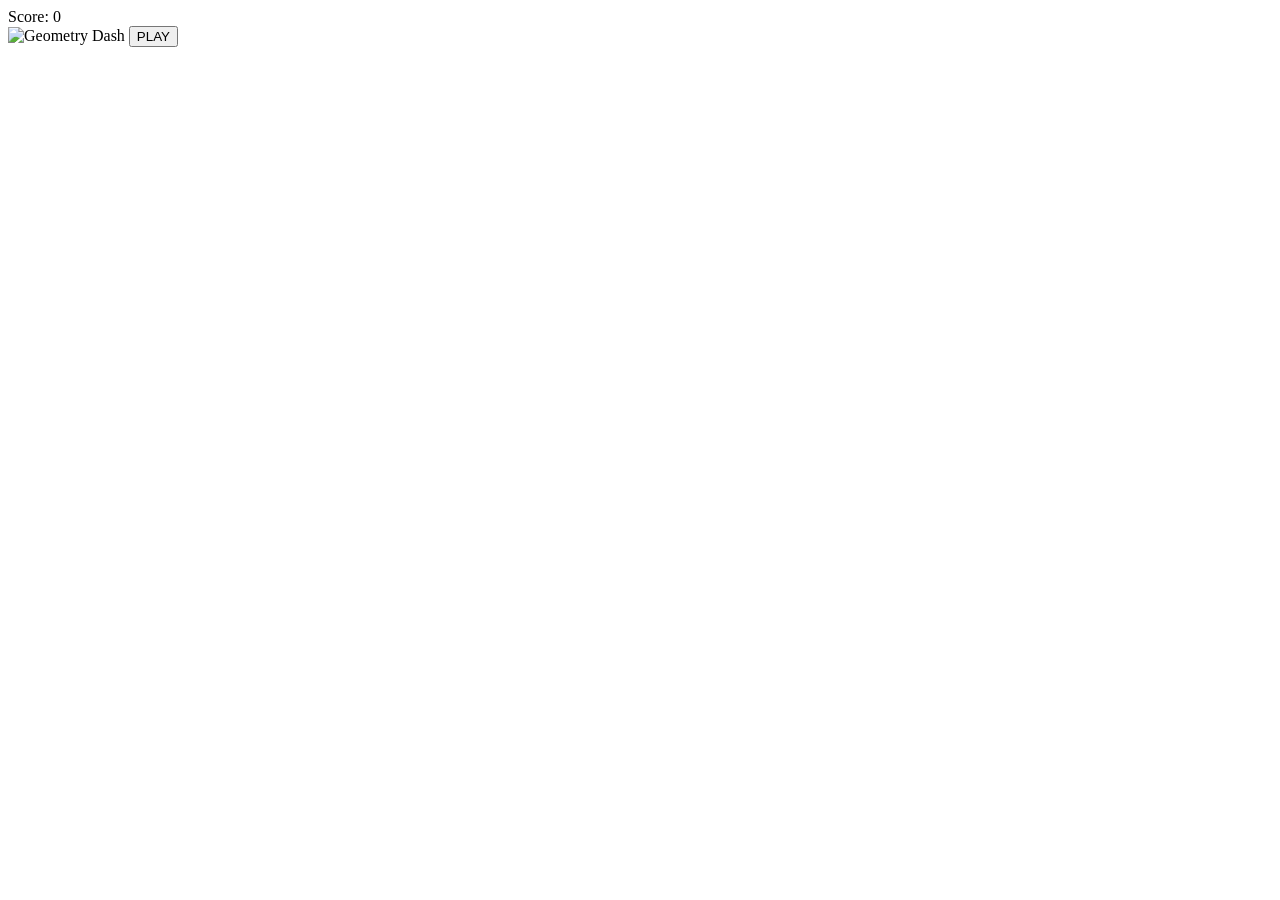
==== index.html @ 2144d8d4 "Game Files Itself" ====
<!DOCTYPE html>
<html lang="en">
<head>
    <meta charset="UTF-8">
    <meta name="viewport" content="width=device-width, initial-scale=1.0">
    <title>Geometry Dash Clone</title>
    <link rel="stylesheet" href="style.css">
</head>
<body>
    <div id="game-wrapper">
        <div id="score-display">Score: 0</div>
        <div id="main-menu">
            <!-- Save your image as logo.png in this folder -->
            <img src="logo.png" class="logo" alt="Geometry Dash">
            <button onclick="startGame()" class="play-btn">PLAY</button>
        </div>
        <canvas id="gameCanvas" width="800" height="450"></canvas>
    </div>
    <script src="game.js"></script>
</body>
</html>
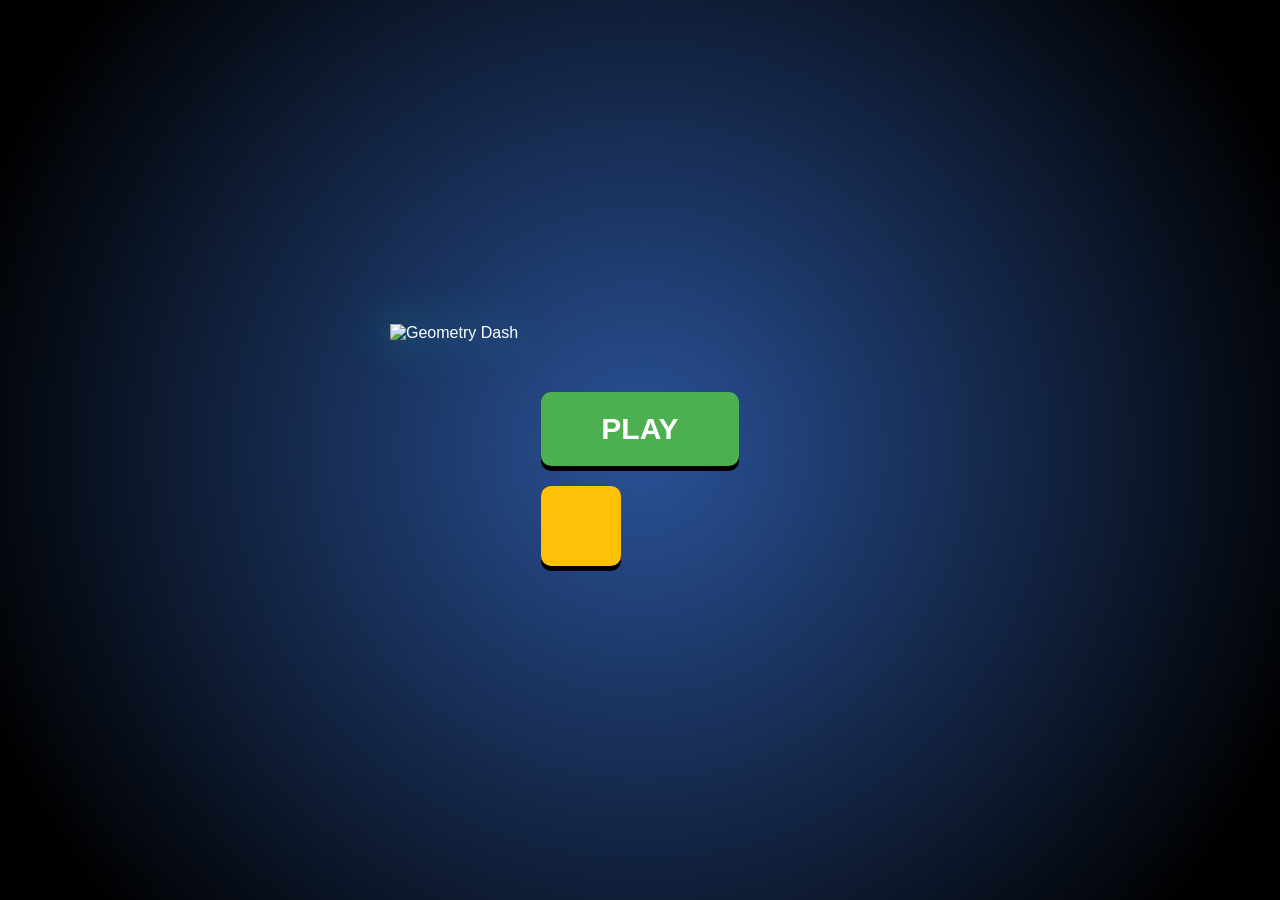
==== commit 953aa534: "Fixed index.html" ====
--- a/index.html
+++ b/index.html
@@ -3,19 +3,74 @@
 <head>
     <meta charset="UTF-8">
     <meta name="viewport" content="width=device-width, initial-scale=1.0">
-    <title>Geometry Dash Clone</title>
+    <title>Geometry Dash v2</title>
     <link rel="stylesheet" href="style.css">
 </head>
 <body>
-    <div id="game-wrapper">
-        <div id="score-display">Score: 0</div>
-        <div id="main-menu">
-            <!-- Save your image as logo.png in this folder -->
+
+    <!-- Game Layer -->
+    <canvas id="gameCanvas"></canvas>
+
+    <!-- UI Layer -->
+    <div id="ui-layer">
+        
+        <!-- 1. Main Menu -->
+        <div id="menu-main" class="menu-screen active">
             <img src="logo.png" class="logo" alt="Geometry Dash">
-            <button onclick="startGame()" class="play-btn">PLAY</button>
+            <div class="btn-row">
+                <button onclick="showScreen('menu-levels')" class="btn-large">PLAY</button>
+                <button onclick="showScreen('menu-icons')" class="btn-icon">
+                    <div class="icon-preview-btn"></div>
+                </button>
+            </div>
         </div>
-        <canvas id="gameCanvas" width="800" height="450"></canvas>
+
+        <!-- 2. Level Select -->
+        <div id="menu-levels" class="menu-screen">
+            <h2>SELECT LEVEL</h2>
+            <div class="level-grid">
+                <div class="level-card" onclick="loadLevel(0)">
+                    <div class="level-title">Stereo Madness</div>
+                    <div class="level-diff difficulty-easy">EASY</div>
+                </div>
+                <div class="level-card" onclick="loadLevel(1)">
+                    <div class="level-title">Back on Track</div>
+                    <div class="level-diff difficulty-med">NORMAL</div>
+                </div>
+                <div class="level-card" onclick="loadLevel(2)">
+                    <div class="level-title">Polargeist</div>
+                    <div class="level-diff difficulty-hard">HARD</div>
+                </div>
+            </div>
+            <button onclick="showScreen('menu-main')" class="btn-back">BACK</button>
+        </div>
+
+        <!-- 3. Icon Kit -->
+        <div id="menu-icons" class="menu-screen">
+            <h2>ICON KIT</h2>
+            
+            <div class="kit-display">
+                <canvas id="previewCanvas" width="100" height="100"></canvas>
+            </div>
+
+            <div class="color-picker">
+                <h3>Color 1</h3>
+                <div class="swatches" id="col1-swatches"></div>
+                <h3>Color 2</h3>
+                <div class="swatches" id="col2-swatches"></div>
+            </div>
+
+            <button onclick="showScreen('menu-main')" class="btn-back">BACK</button>
+        </div>
+
+        <!-- 4. Game HUD -->
+        <div id="hud" class="hidden">
+            <div id="progress-bar"><div id="progress-fill"></div></div>
+            <button onclick="quitGame()" class="btn-pause">||</button>
+        </div>
+
     </div>
+
     <script src="game.js"></script>
 </body>
 </html>
--- a/style.css
+++ b/style.css
@@ -0,0 +1,128 @@
+body {
+    margin: 0;
+    background: #000;
+    color: #fff;
+    font-family: 'Segoe UI', Tahoma, sans-serif;
+    overflow: hidden;
+    user-select: none;
+}
+
+/* Full Screen Canvas */
+canvas {
+    display: block;
+    position: absolute;
+    top: 0; left: 0;
+    z-index: 1;
+}
+
+#ui-layer {
+    position: absolute;
+    top: 0; left: 0;
+    width: 100%; height: 100%;
+    z-index: 10;
+    pointer-events: none; /* Let clicks pass through to canvas when playing */
+}
+
+/* Menus (Pointer events enabled) */
+.menu-screen {
+    pointer-events: auto;
+    position: absolute;
+    width: 100%; height: 100%;
+    display: none;
+    flex-direction: column;
+    align-items: center;
+    justify-content: center;
+    background: radial-gradient(circle, #2a5298 0%, #000000 90%);
+}
+
+.menu-screen.active { display: flex; }
+
+.logo {
+    width: 60%;
+    max-width: 500px;
+    margin-bottom: 40px;
+    filter: drop-shadow(0 0 20px rgba(0,255,255,0.5));
+    animation: hover 3s infinite ease-in-out;
+}
+
+@keyframes hover { 0% {transform: translateY(0);} 50% {transform: translateY(-15px);} 100% {transform: translateY(0);} }
+
+/* Buttons */
+button {
+    border: none;
+    color: white;
+    font-weight: 900;
+    cursor: pointer;
+    transition: transform 0.1s;
+    box-shadow: 0 5px 0 #000;
+}
+button:active { transform: translateY(4px); box-shadow: 0 1px 0 #000; }
+
+.btn-large {
+    padding: 20px 60px;
+    font-size: 30px;
+    background: #4CAF50;
+    border-radius: 10px;
+    margin: 10px;
+}
+
+.btn-icon {
+    width: 80px; height: 80px;
+    background: #FFC107;
+    border-radius: 10px;
+    margin: 10px;
+    padding: 0;
+    display: flex; align-items: center; justify-content: center;
+}
+
+.btn-back {
+    position: absolute;
+    top: 20px; left: 20px;
+    background: #F44336;
+    padding: 10px 20px;
+    font-size: 18px;
+    border-radius: 5px;
+}
+
+/* Level Select */
+.level-grid {
+    display: flex;
+    gap: 20px;
+    margin-bottom: 40px;
+}
+.level-card {
+    width: 200px; height: 120px;
+    background: rgba(0,0,0,0.5);
+    border: 3px solid #fff;
+    border-radius: 10px;
+    display: flex; flex-direction: column;
+    align-items: center; justify-content: center;
+    cursor: pointer;
+    transition: 0.2s;
+}
+.level-card:hover { background: rgba(255,255,255,0.1); transform: scale(1.05); }
+.level-title { font-size: 20px; font-weight: bold; margin-bottom: 10px; }
+
+/* Icon Kit */
+.kit-display {
+    background: rgba(0,0,0,0.3);
+    padding: 20px;
+    border-radius: 20px;
+    margin-bottom: 20px;
+}
+.swatches { display: flex; gap: 5px; margin-bottom: 15px; }
+.swatch {
+    width: 30px; height: 30px;
+    border: 2px solid #000;
+    cursor: pointer;
+}
+
+/* HUD */
+#hud.hidden { display: none; }
+#hud { pointer-events: auto; }
+#progress-bar {
+    position: absolute; top: 20px; left: 50%; transform: translateX(-50%);
+    width: 60%; height: 10px; background: rgba(0,0,0,0.5); border: 2px solid #fff;
+}
+#progress-fill { width: 0%; height: 100%; background: #00ff00; }
+.btn-pause { position: absolute; top: 10px; right: 10px; padding: 10px; background:orange; border-radius: 5px;}
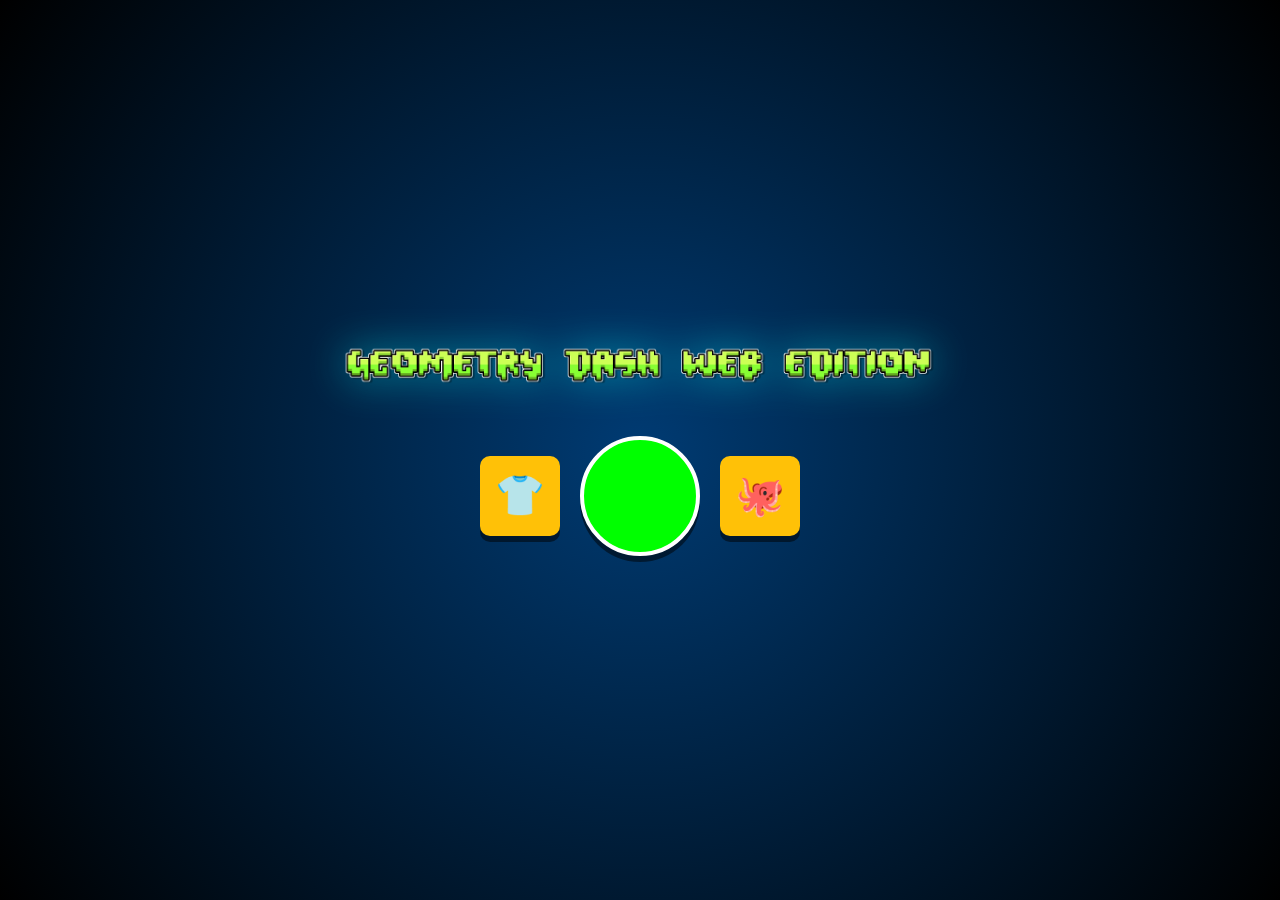
==== commit 3b4ab7e8: "All Stuff Combined Into Just one html file" ====
--- a/index.html
+++ b/index.html
@@ -3,74 +3,454 @@
 <head>
     <meta charset="UTF-8">
     <meta name="viewport" content="width=device-width, initial-scale=1.0">
-    <title>Geometry Dash v2</title>
-    <link rel="stylesheet" href="style.css">
+    <title>Geometry Dash Web Edition</title>
+    <style>
+        /* --- CSS STYLES --- */
+        body {
+            margin: 0;
+            background: #000;
+            overflow: hidden;
+            font-family: 'Segoe UI', Tahoma, sans-serif;
+            user-select: none;
+        }
+
+        /* Game Layer */
+        canvas {
+            display: block;
+            position: absolute;
+            top: 0; left: 0;
+            z-index: 1;
+        }
+
+        /* UI Layer */
+        #ui-layer {
+            position: absolute;
+            top: 0; left: 0;
+            width: 100vw; height: 100vh;
+            z-index: 10;
+            pointer-events: none; /* Clicks pass through to game */
+        }
+
+        /* Screens */
+        .screen {
+            position: absolute;
+            width: 100%; height: 100%;
+            display: none; /* Hidden by default */
+            flex-direction: column;
+            align-items: center;
+            justify-content: center;
+            background: radial-gradient(circle, #003B73 0%, #000000 100%);
+            pointer-events: auto; /* Re-enable clicks for menus */
+        }
+        .screen.active { display: flex; }
+
+        /* Logo */
+        .logo-img {
+            max-width: 600px;
+            width: 80%;
+            margin-bottom: 30px;
+            filter: drop-shadow(0 0 20px rgba(0,255,255,0.4));
+            animation: float 3s ease-in-out infinite;
+        }
+        /* Fallback if image is missing */
+        .logo-text {
+            font-size: 60px; font-weight: 900; color: #FFFF00;
+            text-shadow: 4px 4px 0 #000, 0 0 20px #FF0000;
+            font-family: monospace; margin-bottom: 30px;
+            display: none;
+        }
+
+        /* Buttons */
+        button {
+            border: none;
+            color: white;
+            font-weight: 900;
+            cursor: pointer;
+            box-shadow: 0 6px 0 rgba(0,0,0,0.5);
+            transition: transform 0.1s;
+            text-transform: uppercase;
+        }
+        button:active { transform: translateY(4px); box-shadow: 0 2px 0 rgba(0,0,0,0.5); }
+
+        .btn-play {
+            width: 120px; height: 120px;
+            background: url('https://upload.wikimedia.org/wikipedia/commons/thumb/3/3e/Play_Symbol.svg/1200px-Play_Symbol.svg.png') no-repeat center center;
+            background-size: 60%;
+            background-color: #00FF00;
+            border-radius: 50%;
+            border: 4px solid #fff;
+        }
+        
+        .btn-icon {
+            width: 80px; height: 80px;
+            background: #FFC107;
+            border-radius: 10px;
+            margin: 0 20px;
+            font-size: 40px;
+        }
+
+        .row { display: flex; align-items: center; margin-top: 20px; }
+
+        /* Level Select Styles */
+        .level-grid { display: flex; gap: 20px; flex-wrap: wrap; justify-content: center; }
+        .level-card {
+            width: 200px; height: 140px;
+            background: rgba(0,0,0,0.6);
+            border: 3px solid #fff;
+            border-radius: 15px;
+            display: flex; flex-direction: column;
+            align-items: center; justify-content: center;
+            cursor: pointer;
+            transition: 0.2s;
+        }
+        .level-card:hover { transform: scale(1.1); background: rgba(255,255,255,0.1); }
+        .diff-face { font-size: 40px; margin-bottom: 10px; }
+
+        /* Icon Kit Styles */
+        .color-row { display: flex; gap: 5px; margin: 10px 0; }
+        .swatch { width: 40px; height: 40px; border: 2px solid #fff; cursor: pointer; }
+        #preview-box { 
+            width: 100px; height: 100px; 
+            border: 4px solid #fff; 
+            background: #222; 
+            margin-bottom: 20px;
+        }
+
+        /* HUD */
+        #hud { display: none; width: 100%; height: 100%; pointer-events: none; }
+        .progress-container {
+            position: absolute; top: 20px; left: 50%; transform: translateX(-50%);
+            width: 60%; height: 15px; background: rgba(0,0,0,0.5);
+            border: 2px solid #fff; border-radius: 10px; overflow: hidden;
+        }
+        #progress-bar { width: 0%; height: 100%; background: #00FF00; }
+        
+        .btn-back {
+            position: absolute; top: 20px; left: 20px;
+            background: #F44336; padding: 10px 30px; font-size: 20px; border-radius: 8px;
+        }
+
+        @keyframes float { 0%, 100% { transform: translateY(0); } 50% { transform: translateY(-15px); } }
+    </style>
 </head>
 <body>
 
-    <!-- Game Layer -->
+    <!-- GAME CANVAS -->
     <canvas id="gameCanvas"></canvas>
 
-    <!-- UI Layer -->
+    <!-- UI OVERLAY -->
     <div id="ui-layer">
         
-        <!-- 1. Main Menu -->
-        <div id="menu-main" class="menu-screen active">
-            <img src="logo.png" class="logo" alt="Geometry Dash">
-            <div class="btn-row">
-                <button onclick="showScreen('menu-levels')" class="btn-large">PLAY</button>
-                <button onclick="showScreen('menu-icons')" class="btn-icon">
-                    <div class="icon-preview-btn"></div>
-                </button>
+        <!-- 1. MAIN MENU -->
+        <div id="menu-main" class="screen active">
+            <!-- Logo Logic: Tries to load image, falls back to text -->
+            <img src="logo.png" class="logo-img" onerror="this.style.display='none'; document.querySelector('.logo-text').style.display='block';">
+            <div class="logo-text">GEOMETRY DASH</div>
+            
+            <div class="row">
+                <button class="btn-icon" onclick="showScreen('menu-skin')">👕</button>
+                <button class="btn-play" onclick="showScreen('menu-level')"></button>
+                <button class="btn-icon" onclick="window.open('https://github.com')">🐙</button>
             </div>
         </div>
 
-        <!-- 2. Level Select -->
-        <div id="menu-levels" class="menu-screen">
-            <h2>SELECT LEVEL</h2>
+        <!-- 2. LEVEL SELECT -->
+        <div id="menu-level" class="screen">
+            <h1 style="color:white">SELECT LEVEL</h1>
             <div class="level-grid">
-                <div class="level-card" onclick="loadLevel(0)">
-                    <div class="level-title">Stereo Madness</div>
-                    <div class="level-diff difficulty-easy">EASY</div>
+                <div class="level-card" onclick="startLevel(0)">
+                    <div class="diff-face">🙂</div>
+                    <div style="color:#00FF00; font-weight:bold">STEREO MADNESS</div>
                 </div>
-                <div class="level-card" onclick="loadLevel(1)">
-                    <div class="level-title">Back on Track</div>
-                    <div class="level-diff difficulty-med">NORMAL</div>
+                <div class="level-card" onclick="startLevel(1)">
+                    <div class="diff-face">😐</div>
+                    <div style="color:#FFFF00; font-weight:bold">BACK ON TRACK</div>
                 </div>
-                <div class="level-card" onclick="loadLevel(2)">
-                    <div class="level-title">Polargeist</div>
-                    <div class="level-diff difficulty-hard">HARD</div>
+                <div class="level-card" onclick="startLevel(2)">
+                    <div class="diff-face">👿</div>
+                    <div style="color:#FF0000; font-weight:bold">POLARGEIST</div>
                 </div>
             </div>
-            <button onclick="showScreen('menu-main')" class="btn-back">BACK</button>
+            <button class="btn-back" onclick="showScreen('menu-main')">BACK</button>
         </div>
 
-        <!-- 3. Icon Kit -->
-        <div id="menu-icons" class="menu-screen">
-            <h2>ICON KIT</h2>
-            
-            <div class="kit-display">
-                <canvas id="previewCanvas" width="100" height="100"></canvas>
+        <!-- 3. ICON KIT -->
+        <div id="menu-skin" class="screen">
+            <h1 style="color:white">ICON KIT</h1>
+            <canvas id="preview-box" width="100" height="100"></canvas>
+            
+            <h3 style="color:white; margin:0">Color 1</h3>
+            <div class="color-row" id="c1-row"></div>
+            
+            <h3 style="color:white; margin:0">Color 2</h3>
+            <div class="color-row" id="c2-row"></div>
+
+            <button class="btn-back" onclick="showScreen('menu-main')">BACK</button>
+        </div>
+
+        <!-- 4. HUD (In Game) -->
+        <div id="hud">
+            <div class="progress-container">
+                <div id="progress-bar"></div>
             </div>
-
-            <div class="color-picker">
-                <h3>Color 1</h3>
-                <div class="swatches" id="col1-swatches"></div>
-                <h3>Color 2</h3>
-                <div class="swatches" id="col2-swatches"></div>
-            </div>
-
-            <button onclick="showScreen('menu-main')" class="btn-back">BACK</button>
+            <button class="btn-back" style="width:50px; padding:10px;" onclick="quitGame()">||</button>
         </div>
-
-        <!-- 4. Game HUD -->
-        <div id="hud" class="hidden">
-            <div id="progress-bar"><div id="progress-fill"></div></div>
-            <button onclick="quitGame()" class="btn-pause">||</button>
-        </div>
-
     </div>
 
-    <script src="game.js"></script>
+    <script>
+        /* --- JAVASCRIPT ENGINE --- */
+        const canvas = document.getElementById('gameCanvas');
+        const ctx = canvas.getContext('2d');
+        
+        // Configuration
+        const GRAVITY = 0.65;
+        const JUMP = -10.5;
+        const SPEED = 6.5;
+        const TILE = 50;
+        
+        // State
+        let gameState = 'MENU'; // MENU, PLAYING, DEAD
+        let frame = 0;
+        let cameraX = 0;
+        let floorY = 0;
+        let attempt = 1;
+
+        // Player
+        let p = { x: 200, y: 0, w: 40, h: 40, dy: 0, ang: 0, ground: false, dead: false };
+        
+        // Customization
+        let skin = { c1: '#FFFF00', c2: '#0000FF' };
+        const COLORS = ['#FF0000', '#00FF00', '#0000FF', '#FFFF00', '#00FFFF', '#FF00FF', '#FFFFFF', '#111111'];
+
+        // Levels (0=Air, 1=Block, 2=Spike)
+        const LEVELS = [
+            [0,0,0,0,0,1,0,0,2,0,0,0,1,1,0,0,2,2,0,0,0,1,0,1,0,2,0,0,1,1,2,0,0,1], // Easy
+            [0,0,0,1,0,2,0,1,2,1,0,0,2,2,2,0,1,0,1,2,1,2,1,2,0,0,1,0,0,2,2,1,0], // Med
+            [0,0,0,0,2,0,2,0,1,2,1,2,0,0,2,2,0,1,1,2,0,2,0,1,0,2,2,2,1,0,1,2,1]  // Hard
+        ];
+        let currentLevel = [];
+
+        // --- INITIALIZATION ---
+        function resize() {
+            canvas.width = window.innerWidth;
+            canvas.height = window.innerHeight;
+            floorY = canvas.height - 150;
+            if(gameState === 'MENU') drawMenuBackground();
+        }
+        window.addEventListener('resize', resize);
+        
+        function init() {
+            resize();
+            setupIconKit();
+            drawMenuBackground(); // Draw background immediately so it's not black
+        }
+
+        // --- MENU SYSTEM ---
+        function showScreen(id) {
+            document.querySelectorAll('.screen').forEach(s => s.classList.remove('active'));
+            document.getElementById(id).classList.add('active');
+            gameState = 'MENU';
+        }
+
+        function setupIconKit() {
+            const c1Box = document.getElementById('c1-row');
+            const c2Box = document.getElementById('c2-row');
+            const pCtx = document.getElementById('preview-box').getContext('2d');
+
+            COLORS.forEach(c => {
+                let b1 = document.createElement('div');
+                b1.className = 'swatch'; b1.style.background = c;
+                b1.onclick = () => { skin.c1 = c; updatePreview(pCtx); };
+                c1Box.appendChild(b1);
+
+                let b2 = document.createElement('div');
+                b2.className = 'swatch'; b2.style.background = c;
+                b2.onclick = () => { skin.c2 = c; updatePreview(pCtx); };
+                c2Box.appendChild(b2);
+            });
+            updatePreview(pCtx);
+        }
+
+        function updatePreview(ctxToDraw) {
+            ctxToDraw.clearRect(0,0,100,100);
+            // Draw Icon Scaled Up
+            ctxToDraw.save();
+            ctxToDraw.translate(50, 50);
+            ctxToDraw.scale(1.5, 1.5);
+            drawPlayerIcon(ctxToDraw, 0, 0, 40, 0);
+            ctxToDraw.restore();
+        }
+
+        // --- GAME ENGINE ---
+        function startLevel(idx) {
+            currentLevel = LEVELS[idx];
+            // Extend level
+            while(currentLevel.length < 200) currentLevel.push(0);
+            
+            // Reset Player
+            p.x = 200; 
+            p.y = floorY - p.h; 
+            p.dy = 0; 
+            p.ang = 0; 
+            p.dead = false;
+            cameraX = 0;
+            
+            // UI
+            document.querySelectorAll('.screen').forEach(s => s.classList.remove('active'));
+            document.getElementById('hud').style.display = 'block';
+            
+            gameState = 'PLAYING';
+            loop();
+        }
+
+        function quitGame() {
+            gameState = 'MENU';
+            document.getElementById('hud').style.display = 'none';
+            showScreen('menu-main');
+        }
+
+        // Inputs
+        window.addEventListener('mousedown', () => { if(gameState === 'PLAYING') jump(); });
+        window.addEventListener('keydown', (e) => { 
+            if(e.code === 'Space' || e.code === 'ArrowUp') {
+                if(gameState === 'PLAYING') jump();
+            }
+        });
+
+        function jump() {
+            if(p.ground) { p.dy = JUMP; p.ground = false; }
+        }
+
+        function die() {
+            p.dead = true;
+            attempt++;
+            
+            // Flash Effect
+            ctx.fillStyle = 'white';
+            ctx.fillRect(0,0,canvas.width,canvas.height);
+            
+            setTimeout(() => {
+                p.x = 200; p.y = floorY - p.h; p.dy = 0; p.ang = 0; cameraX = 0; p.dead = false;
+                loop();
+            }, 500);
+        }
+
+        function drawPlayerIcon(c, x, y, s, ang) {
+            c.save();
+            c.translate(x, y);
+            c.rotate(ang * Math.PI/180);
+            
+            // Body
+            c.fillStyle = skin.c1;
+            c.fillRect(-s/2, -s/2, s, s);
+            c.strokeStyle = 'black';
+            c.lineWidth = 2;
+            c.strokeRect(-s/2, -s/2, s, s);
+            
+            // Detail
+            c.fillStyle = skin.c2;
+            c.fillRect(-s/4, -s/4, s/2, s/2);
+            
+            c.restore();
+        }
+
+        function drawMenuBackground() {
+            let grad = ctx.createLinearGradient(0,0,0,canvas.height);
+            grad.addColorStop(0, '#003B73');
+            grad.addColorStop(1, '#000');
+            ctx.fillStyle = grad;
+            ctx.fillRect(0,0,canvas.width, canvas.height);
+        }
+
+        function loop() {
+            if(gameState !== 'PLAYING') return;
+            if(p.dead) return;
+
+            // 1. Physics
+            p.dy += GRAVITY;
+            p.y += p.dy;
+            p.x += SPEED;
+            cameraX = p.x - 200;
+
+            // Floor Collision
+            if(p.y > floorY - p.h) {
+                p.y = floorY - p.h;
+                p.dy = 0;
+                p.ground = true;
+                p.ang = Math.round(p.ang / 90) * 90;
+            } else {
+                p.ground = false;
+                p.ang += 5;
+            }
+
+            // 2. Level Collision
+            let startCol = Math.floor(cameraX / TILE);
+            let endCol = startCol + (canvas.width / TILE) + 1;
+
+            for(let i=startCol; i<endCol; i++) {
+                let type = currentLevel[i];
+                if(!type) continue;
+
+                let tx = i * TILE;
+                let ty = floorY - TILE;
+
+                // Hitbox Check (Simple AABB)
+                if (p.x + p.w/2 > tx && p.x - p.w/2 < tx + TILE &&
+                    p.y + p.h/2 > ty && p.y - p.h/2 < ty + TILE) {
+                        die();
+                }
+            }
+
+            // 3. Rendering
+            ctx.clearRect(0,0,canvas.width, canvas.height);
+            
+            // Background
+            let bg = ctx.createLinearGradient(0,0,0,canvas.height);
+            bg.addColorStop(0, '#1a2a6c');
+            bg.addColorStop(1, '#b21f1f');
+            ctx.fillStyle = bg;
+            ctx.fillRect(0,0,canvas.width, canvas.height);
+
+            // Floor
+            ctx.fillStyle = '#000';
+            ctx.fillRect(0, floorY, canvas.width, canvas.height - floorY);
+            ctx.strokeStyle = '#fff';
+            ctx.beginPath(); ctx.moveTo(0, floorY); ctx.lineTo(canvas.width, floorY); ctx.stroke();
+
+            // Draw Level
+            for(let i=startCol; i<endCol; i++) {
+                let type = currentLevel[i];
+                if(!type) continue;
+                let dx = (i * TILE) - cameraX;
+                let dy = floorY - TILE;
+
+                if(type === 1) { // Block
+                    ctx.fillStyle = '#000'; ctx.fillRect(dx, dy, TILE, TILE);
+                    ctx.strokeStyle = '#0ff'; ctx.strokeRect(dx, dy, TILE, TILE);
+                }
+                if(type === 2) { // Spike
+                    ctx.beginPath();
+                    ctx.moveTo(dx, dy + TILE);
+                    ctx.lineTo(dx + TILE/2, dy);
+                    ctx.lineTo(dx + TILE, dy + TILE);
+                    ctx.fillStyle = '#000'; ctx.fill();
+                    ctx.strokeStyle = '#fff'; ctx.stroke();
+                }
+            }
+
+            // Draw Player
+            drawPlayerIcon(ctx, p.x - cameraX + p.w/2, p.y + p.h/2, p.w, p.ang);
+
+            // Progress Bar
+            let pct = (p.x / (currentLevel.length * TILE)) * 100;
+            document.getElementById('progress-bar').style.width = Math.min(100, pct) + '%';
+
+            requestAnimationFrame(loop);
+        }
+
+        // Boot
+        init();
+
+    </script>
 </body>
 </html>
